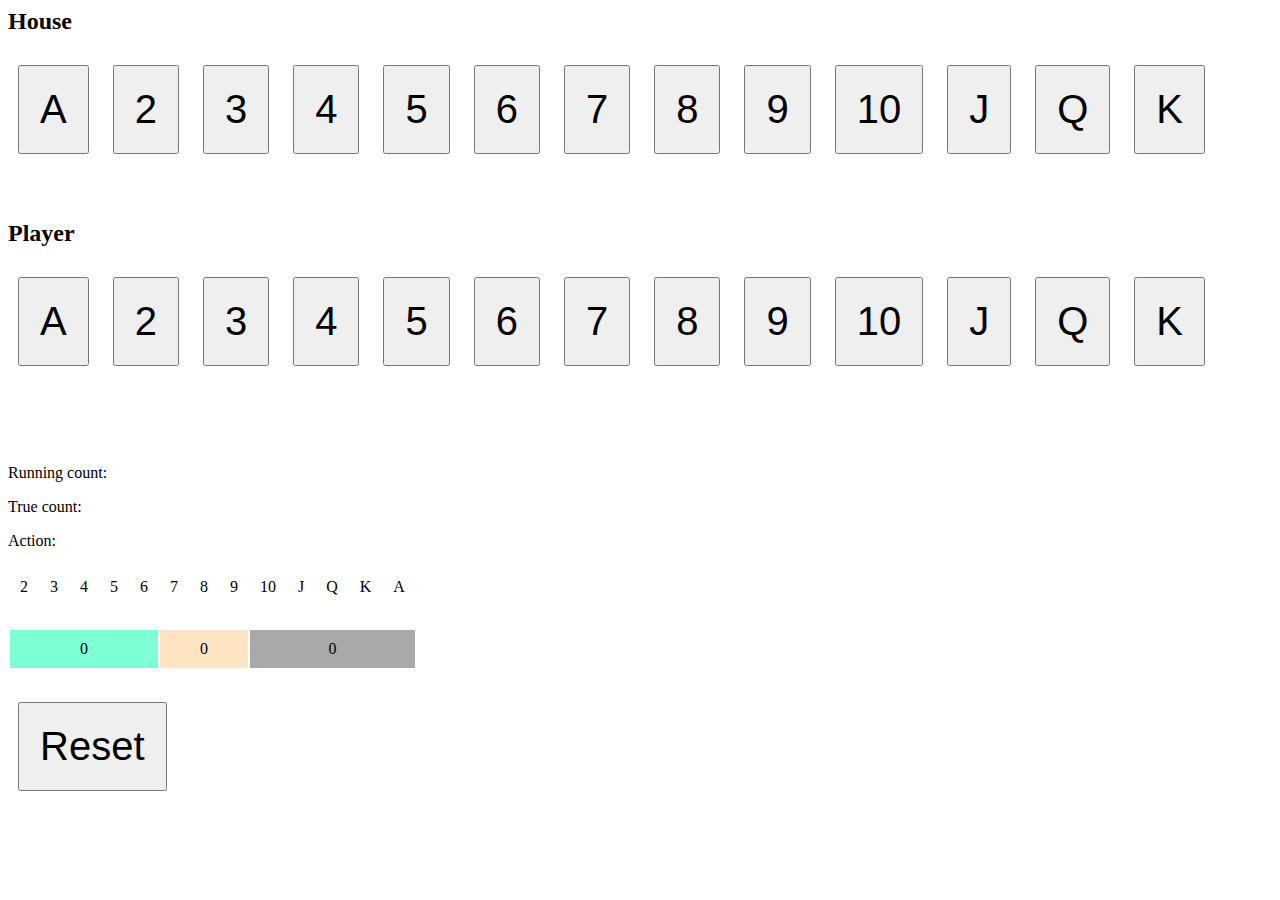
==== ui/index.html @ b856ed14 "Renaming objects to new modules." ====
<html>
    
    <head>
        <link rel="stylesheet" type="text/css" href="style.css">
    </head>
    
    <body>
        <div id="house">
            <h2>House</h2>
            <h3 id="houseHand"></h3>
            <button name="card" data-param-val="11" data-param-count="-1">A</button>
            <button name="card" data-param-val="2" data-param-count="1">2</button>
            <button name="card" data-param-val="3" data-param-count="1">3</button>
            <button name="card" data-param-val="4" data-param-count="1">4</button>
            <button name="card" data-param-val="5" data-param-count="1">5</button>
            <button name="card" data-param-val="6" data-param-count="1">6</button>
            <button name="card" data-param-val="7" data-param-count="0">7</button>
            <button name="card" data-param-val="8" data-param-count="0">8</button>
            <button name="card" data-param-val="9" data-param-count="0">9</button>
            <button name="card" data-param-val="10" data-param-count="-1">10</button>
            <button name="card" data-param-val="10" data-param-count="-1">J</button>
            <button name="card" data-param-val="10" data-param-count="-1">Q</button>
            <button name="card" data-param-val="10" data-param-count="-1">K</button>
        </div>
    <br/>
    <br/>
        <div id="playerHand">
            <h2>Player</h2>
            <h3 id="playerPrimaryHand"></h3>
            <button name="card" data-param-val="11" data-param-count="-1">A</button>
            <button name="card" data-param-val="2" data-param-count="1">2</button>
            <button name="card" data-param-val="3" data-param-count="1">3</button>
            <button name="card" data-param-val="4" data-param-count="1">4</button>
            <button name="card" data-param-val="5" data-param-count="1">5</button>
            <button name="card" data-param-val="6" data-param-count="1">6</button>
            <button name="card" data-param-val="7" data-param-count="0">7</button>
            <button name="card" data-param-val="8" data-param-count="0">8</button>
            <button name="card" data-param-val="9" data-param-count="0">9</button>
            <button name="card" data-param-val="10" data-param-count="-1">10</button>
            <button name="card" data-param-val="10" data-param-count="-1">J</button>
            <button name="card" data-param-val="10" data-param-count="-1">Q</button>
            <button name="card" data-param-val="10" data-param-count="-1">K</button>
            <br />
            <button id="split" style="display:none">Split</button>
        </div>
    <br/>
    <br/>
        <div id="splitHand" style="display:none">
            <h2>Split hand</h2>
            <h3 id="playerSplitHand"></h3>
            <button name="card" data-param-val="11" data-param-count="-1">A</button>
            <button name="card" data-param-val="2" data-param-count="1">2</button>
            <button name="card" data-param-val="3" data-param-count="1">3</button>
            <button name="card" data-param-val="4" data-param-count="1">4</button>
            <button name="card" data-param-val="5" data-param-count="1">5</button>
            <button name="card" data-param-val="6" data-param-count="1">6</button>
            <button name="card" data-param-val="7" data-param-count="0">7</button>
            <button name="card" data-param-val="8" data-param-count="0">8</button>
            <button name="card" data-param-val="9" data-param-count="0">9</button>
            <button name="card" data-param-val="10" data-param-count="-1">10</button>
            <button name="card" data-param-val="10" data-param-count="-1">J</button>
            <button name="card" data-param-val="10" data-param-count="-1">Q</button>
            <button name="card" data-param-val="10" data-param-count="-1">K</button>   
        </div>
        <br />
        <br />
        <p>Running count: <span id="runningCount"></span></p>
        <p>True count: <span id="trueCount"></span> <span id="calc"></span></p>
        <p>Action: <span id="action"></span></p>
        <div>
            <table class="cards">
                <tr>
                    <td>2</td>
                    <td>3</td>
                    <td>4</td>
                    <td>5</td>
                    <td>6</td>
                    <td>7</td>
                    <td>8</td>
                    <td>9</td>
                    <td>10</td>
                    <td>J</td>
                    <td>Q</td>
                    <td>K</td>
                    <td>A</td>
                </tr>
                <tr>
                    <td id="p2"></td>
                    <td id="p3"></td>
                    <td id="p4"></td>
                    <td id="p5"></td>
                    <td id="p6"></td>
                    <td id="p7"></td>
                    <td id="p8"></td>
                    <td id="p9"></td>
                    <td id="p10"></td>
                    <td id="pJ"></td>
                    <td id="pQ"></td>
                    <td id="pK"></td>
                    <td id="pA"></td>
                </tr>
                <tr>
                    <td id="ps26" colspan="5" style="text-align:center; background-color:aquamarine;">0</td>
                    <td id="ps79" colspan="3" style="text-align:center; background-color:bisque;">0</td>
                    <td id="ps10A" colspan="5" style="text-align:center; background-color:darkgray;">0</td>
                </tr>
                <tr>
                    <td id="pTotal" colspan="13" style="text-align:center;"></td>
                </tr>
            </table>
        </div>
        <button id="reset">Reset</button>
    </body>
    <script src="https://code.jquery.com/jquery-3.2.1.min.js" integrity="sha256-hwg4gsxgFZhOsEEamdOYGBf13FyQuiTwlAQgxVSNgt4=" crossorigin="anonymous"></script>
    <script src=""></script>
    <script src=""></script>
    <script src=""></script>
---- ui/style.css ----
.cards td {
    text-align: center;
    padding:10px;
}
.percentages td {
    text-align: center;
    padding:10px;
}
button {
    padding: 20px;
    margin: 10px;
    font-size: 40px;
    font-weight: 500;
}
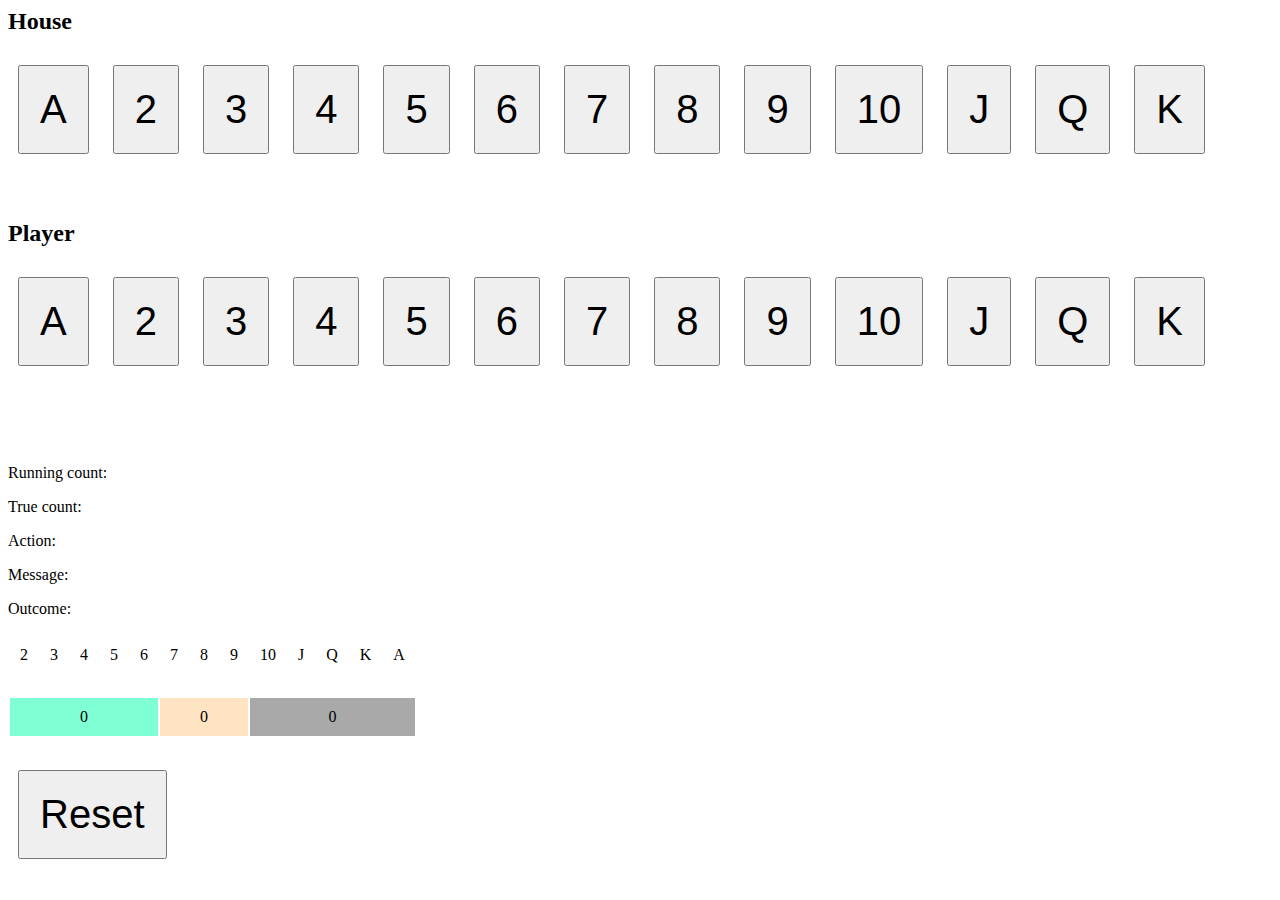
==== commit ed546d05: "Add js files." ====
--- a/ui/index.html
+++ b/ui/index.html
@@ -67,6 +67,8 @@
         <p>Running count: <span id="runningCount"></span></p>
         <p>True count: <span id="trueCount"></span> <span id="calc"></span></p>
         <p>Action: <span id="action"></span></p>
+        <p>Message: <span id="message"></span></p>
+        <p>Outcome: <span id="outcome"></span></p>
         <div>
             <table class="cards">
                 <tr>
@@ -112,6 +114,20 @@
         <button id="reset">Reset</button>
     </body>
     <script src="https://code.jquery.com/jquery-3.2.1.min.js" integrity="sha256-hwg4gsxgFZhOsEEamdOYGBf13FyQuiTwlAQgxVSNgt4=" crossorigin="anonymous"></script>
-    <script src=""></script>
-    <script src=""></script>
-    <script src=""></script>+    
+    <script src="../persistance/shoe.js"></script>
+    <script src="../persistance/cardHistory.js"></script>
+
+    <script src="../domain/collections.js"></script>
+    <script src="../domain/enums.js"></script>
+    <script src="../domain/models.js"></script>    
+    
+    <script src="../services/action.js"></script>
+    <script src="../services/gameState.js"></script>
+    <script src="../services/hand.js"></script>
+    
+    <script src="../controllers/houseCard.js"></script>
+    <script src="../controllers/playerCard.js"></script>
+    
+    <script src="namespaces.js"></script>
+    <script src="eventHandlers.js"></script>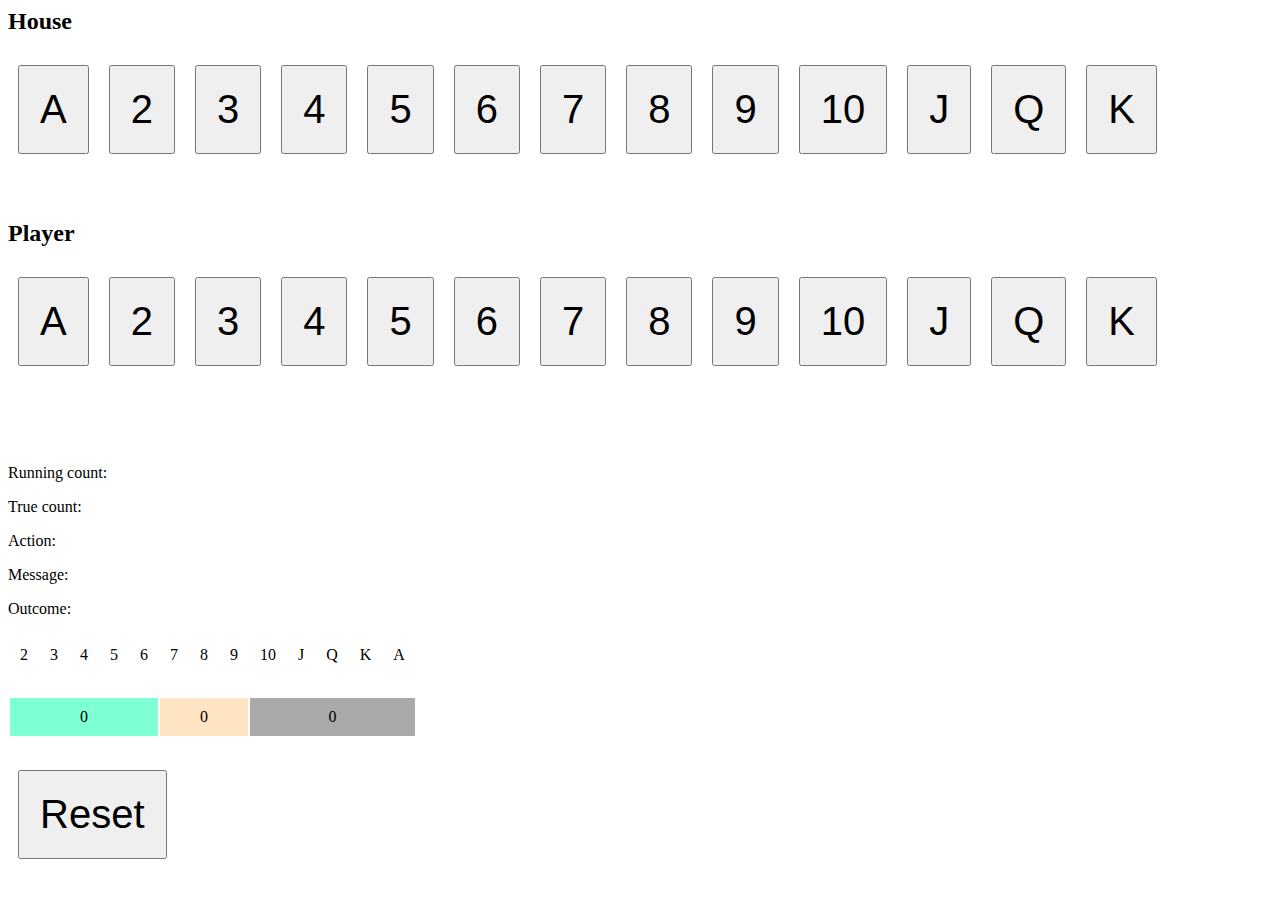
==== commit 85bd4563: "Refactoring persistence layer." ====
--- a/ui/index.html
+++ b/ui/index.html
@@ -5,62 +5,37 @@
     </head>
     
     <body>
-        <div id="house">
+        <div id="houseHand">
             <h2>House</h2>
-            <h3 id="houseHand"></h3>
-            <button name="card" data-param-val="11" data-param-count="-1">A</button>
-            <button name="card" data-param-val="2" data-param-count="1">2</button>
-            <button name="card" data-param-val="3" data-param-count="1">3</button>
-            <button name="card" data-param-val="4" data-param-count="1">4</button>
-            <button name="card" data-param-val="5" data-param-count="1">5</button>
-            <button name="card" data-param-val="6" data-param-count="1">6</button>
-            <button name="card" data-param-val="7" data-param-count="0">7</button>
-            <button name="card" data-param-val="8" data-param-count="0">8</button>
-            <button name="card" data-param-val="9" data-param-count="0">9</button>
-            <button name="card" data-param-val="10" data-param-count="-1">10</button>
-            <button name="card" data-param-val="10" data-param-count="-1">J</button>
-            <button name="card" data-param-val="10" data-param-count="-1">Q</button>
-            <button name="card" data-param-val="10" data-param-count="-1">K</button>
+            <h3 id="houseHandCards"></h3>
+            <!--
+            <button name="card">A</button>
+            <button name="card">2</button>
+            <button name="card">3</button>
+            <button name="card">4</button>
+            <button name="card">5</button>
+            <button name="card">6</button>
+            <button name="card">7</button>
+            <button name="card">8</button>
+            <button name="card">9</button>
+            <button name="card">10</button>
+            <button name="card">J</button>
+            <button name="card">Q</button>
+            <button name="card">K</button>
+            -->
         </div>
     <br/>
     <br/>
         <div id="playerHand">
             <h2>Player</h2>
-            <h3 id="playerPrimaryHand"></h3>
-            <button name="card" data-param-val="11" data-param-count="-1">A</button>
-            <button name="card" data-param-val="2" data-param-count="1">2</button>
-            <button name="card" data-param-val="3" data-param-count="1">3</button>
-            <button name="card" data-param-val="4" data-param-count="1">4</button>
-            <button name="card" data-param-val="5" data-param-count="1">5</button>
-            <button name="card" data-param-val="6" data-param-count="1">6</button>
-            <button name="card" data-param-val="7" data-param-count="0">7</button>
-            <button name="card" data-param-val="8" data-param-count="0">8</button>
-            <button name="card" data-param-val="9" data-param-count="0">9</button>
-            <button name="card" data-param-val="10" data-param-count="-1">10</button>
-            <button name="card" data-param-val="10" data-param-count="-1">J</button>
-            <button name="card" data-param-val="10" data-param-count="-1">Q</button>
-            <button name="card" data-param-val="10" data-param-count="-1">K</button>
-            <br />
+            <h3 id="playerPrimaryHandCards"></h3>
             <button id="split" style="display:none">Split</button>
         </div>
     <br/>
     <br/>
         <div id="splitHand" style="display:none">
             <h2>Split hand</h2>
-            <h3 id="playerSplitHand"></h3>
-            <button name="card" data-param-val="11" data-param-count="-1">A</button>
-            <button name="card" data-param-val="2" data-param-count="1">2</button>
-            <button name="card" data-param-val="3" data-param-count="1">3</button>
-            <button name="card" data-param-val="4" data-param-count="1">4</button>
-            <button name="card" data-param-val="5" data-param-count="1">5</button>
-            <button name="card" data-param-val="6" data-param-count="1">6</button>
-            <button name="card" data-param-val="7" data-param-count="0">7</button>
-            <button name="card" data-param-val="8" data-param-count="0">8</button>
-            <button name="card" data-param-val="9" data-param-count="0">9</button>
-            <button name="card" data-param-val="10" data-param-count="-1">10</button>
-            <button name="card" data-param-val="10" data-param-count="-1">J</button>
-            <button name="card" data-param-val="10" data-param-count="-1">Q</button>
-            <button name="card" data-param-val="10" data-param-count="-1">K</button>   
+            <h3 id="playerSplitHandCards"></h3>
         </div>
         <br />
         <br />
@@ -125,9 +100,13 @@
     <script src="../services/action.js"></script>
     <script src="../services/gameState.js"></script>
     <script src="../services/hand.js"></script>
+    <script src="../services/validation.js"></script>
     
     <script src="../controllers/houseCard.js"></script>
     <script src="../controllers/playerCard.js"></script>
     
-    <script src="namespaces.js"></script>
+    <script src="../main/config.js"></script>
+    <script src="../main/startup.js"></script>
+
+    <script src="pageSetup.js"></script>
     <script src="eventHandlers.js"></script>